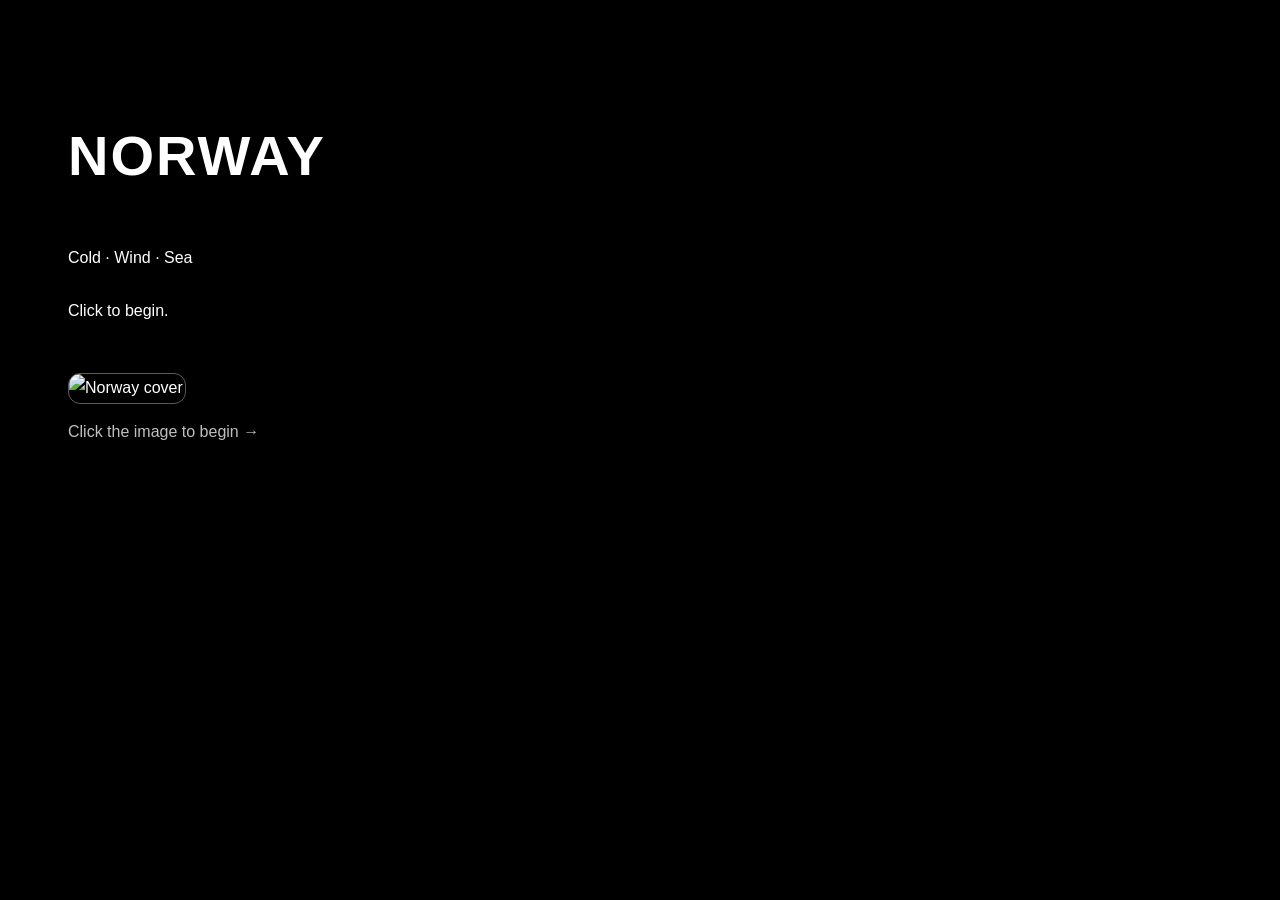
==== index.html @ ddf63330 "Add files via upload" ====
<!DOCTYPE html>
<html lang="en">
<head>
  <meta charset="UTF-8">
  <title>Norway</title>
  <link rel="stylesheet" href="style.css">
</head>

<body>

  <h1>NORWAY</h1>
  <p>Cold · Wind · Sea</p>

  <p>Click to begin.</p>

 <a href="page2.html" style="color:white; text-decoration:none; display:inline-block;">
   <img
     src="images/cover.jpg"
     alt="Norway cover"
     style="width:100%; max-width:720px; display:block; border:1px solid rgba(255,255,255,0.35); margin-top:24px; border-radius:12px;"
   >
 </a>

 <p style="margin-top:14px; opacity:0.75;">
   Click the image to begin →
 </p>

</body>
</html>
---- style.css ----
body {
  background-color: black;
  color: white;
  font-family: Arial, sans-serif;
  padding: 60px;
  line-height: 1.8;
}

h1 {
  font-size: 56px;
  letter-spacing: 2px;
}

h2 {
  font-size: 32px;
  margin-bottom: 20px;
}

p {
  max-width: 600px;
  margin-bottom: 24px;
}

a {
  color: white;
  text-decoration: underline;
}

a:hover {
  opacity: 0.6;
}

img {
  width: 100%;
  max-width: 800px;
  border: 1px solid white;
  margin-top: 24px;
}
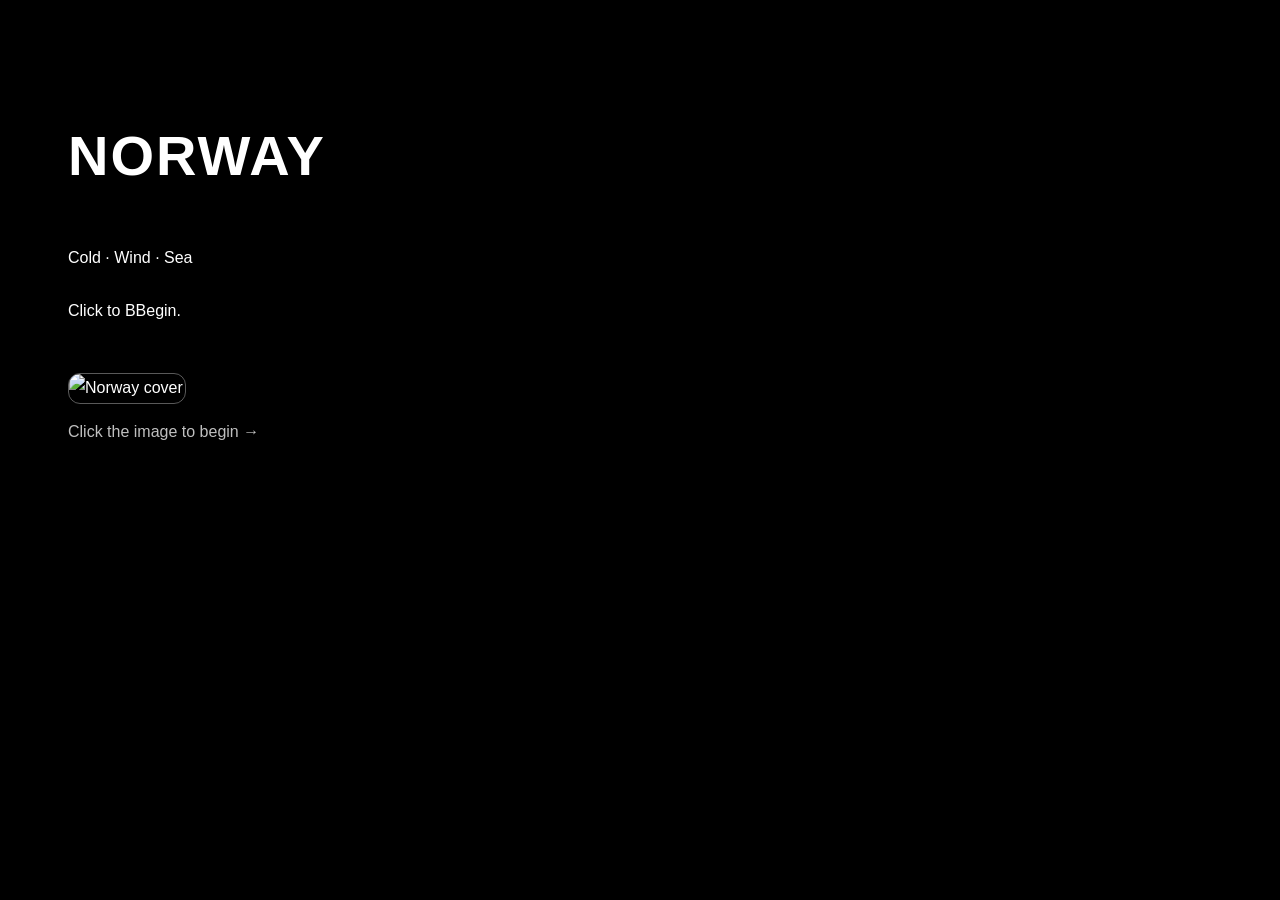
==== commit 40a7d7b2: "Update index.html" ====
--- a/index.html
+++ b/index.html
@@ -11,7 +11,7 @@
   <h1>NORWAY</h1>
   <p>Cold · Wind · Sea</p>
 
-  <p>Click to begin.</p>
+  <p>Click to BBegin.</p>
 
  <a href="page2.html" style="color:white; text-decoration:none; display:inline-block;">
    <img
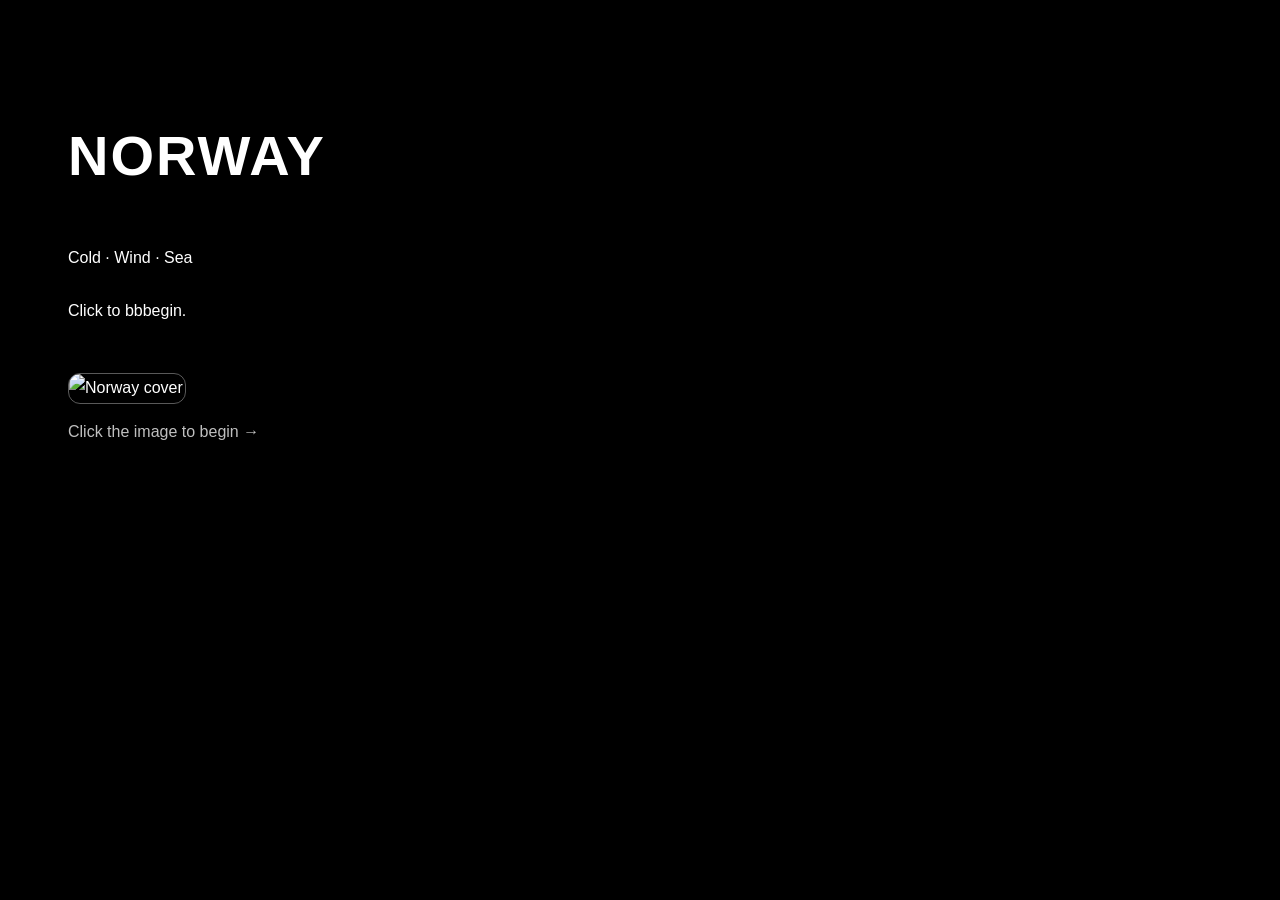
==== commit 275dccbe: "Update index.html" ====
--- a/index.html
+++ b/index.html
@@ -11,7 +11,7 @@
   <h1>NORWAY</h1>
   <p>Cold · Wind · Sea</p>
 
-  <p>Click to BBegin.</p>
+  <p>Click to bbbegin.</p>
 
  <a href="page2.html" style="color:white; text-decoration:none; display:inline-block;">
    <img
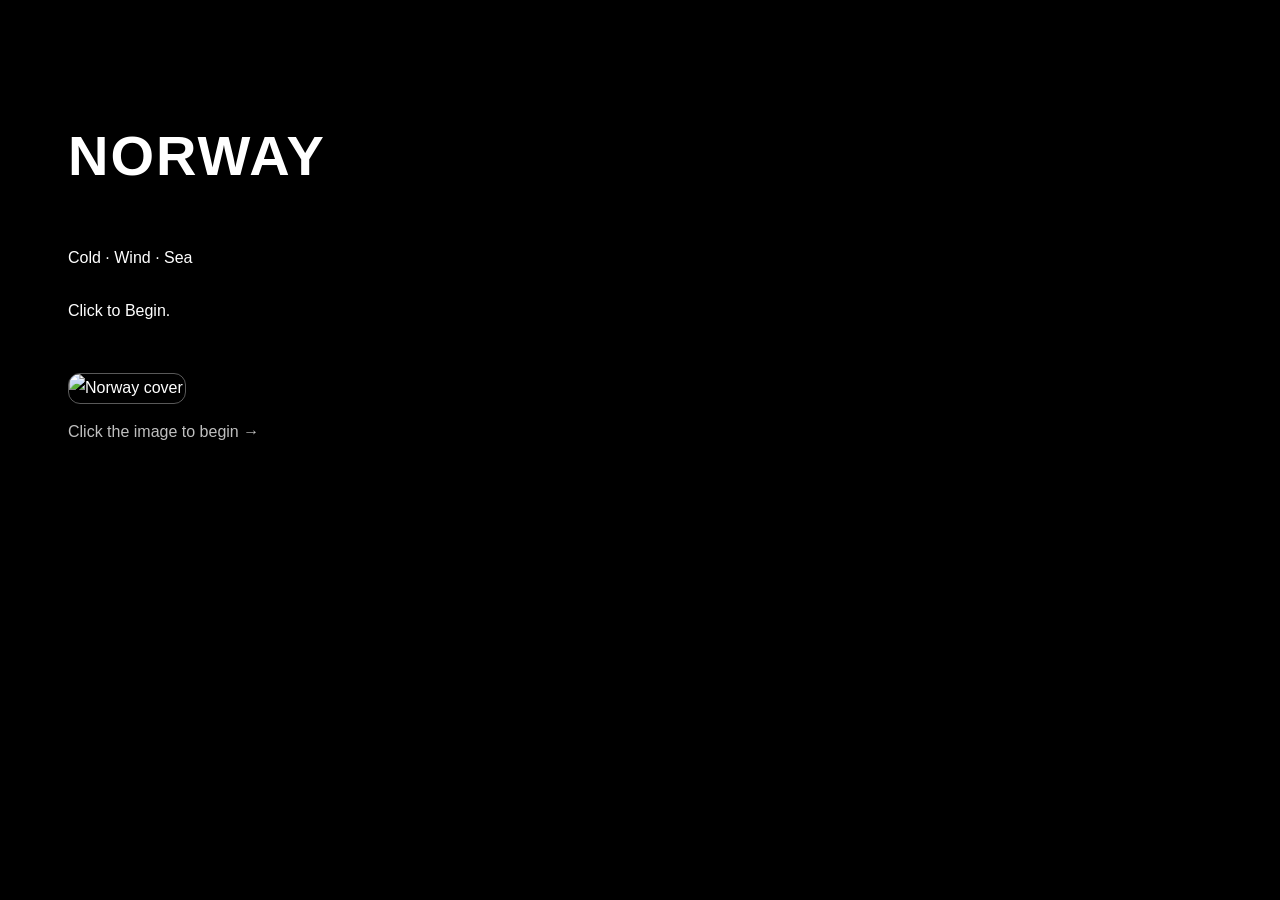
==== commit 8d711fab: "Update narrative pages" ====
--- a/index.html
+++ b/index.html
@@ -2,7 +2,7 @@
 <html lang="en">
 <head>
   <meta charset="UTF-8">
-  <title>Norway</title>
+  <title>Norway🇳🇴</title>
   <link rel="stylesheet" href="style.css">
 </head>
 
@@ -11,7 +11,7 @@
   <h1>NORWAY</h1>
   <p>Cold · Wind · Sea</p>
 
-  <p>Click to bbbegin.</p>
+  <p>Click to Begin.</p>
 
  <a href="page2.html" style="color:white; text-decoration:none; display:inline-block;">
    <img
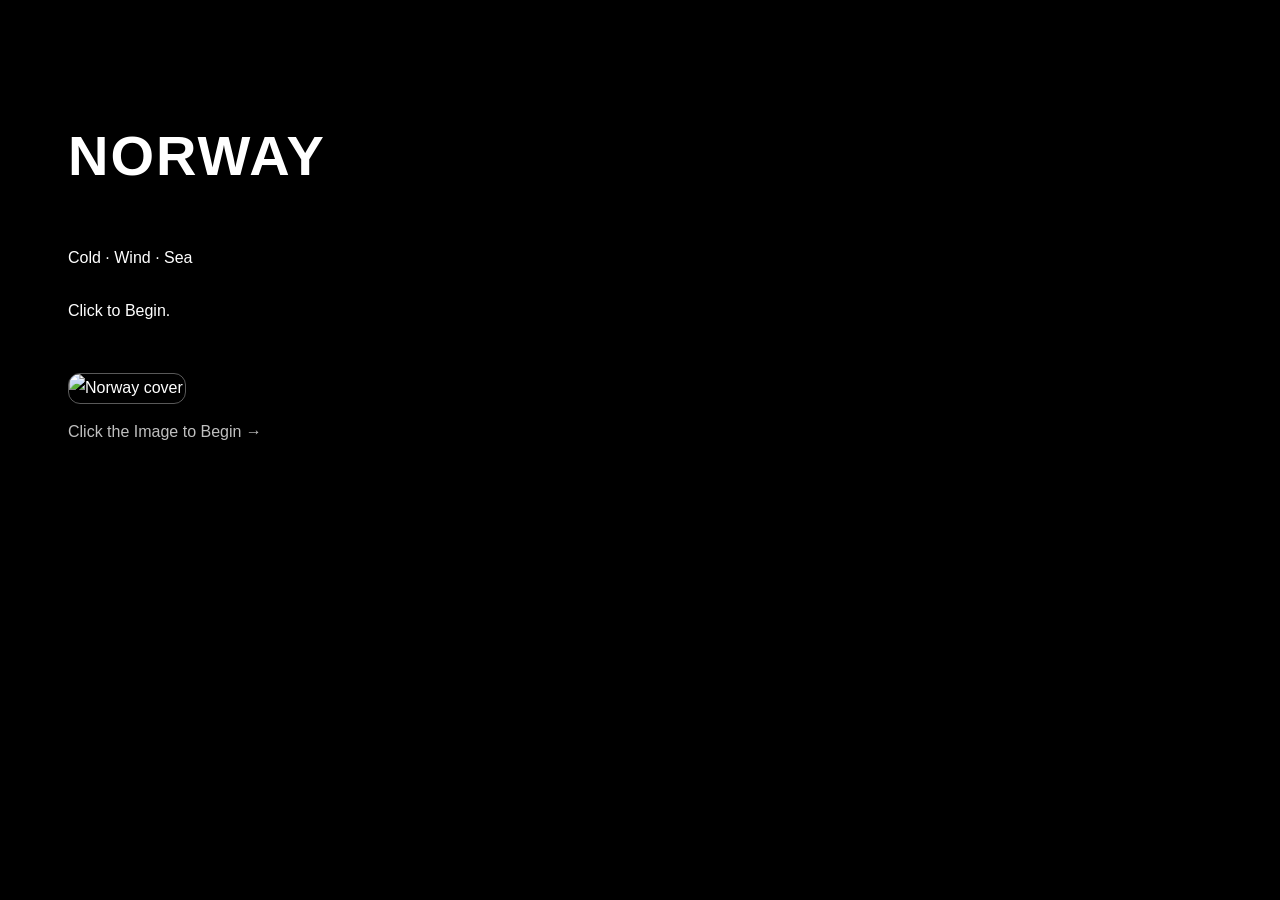
==== commit 16fe63eb: "Update index.html" ====
--- a/index.html
+++ b/index.html
@@ -22,7 +22,7 @@
  </a>
 
  <p style="margin-top:14px; opacity:0.75;">
-   Click the image to begin →
+   Click the Image to Begin →
  </p>
 
 </body>
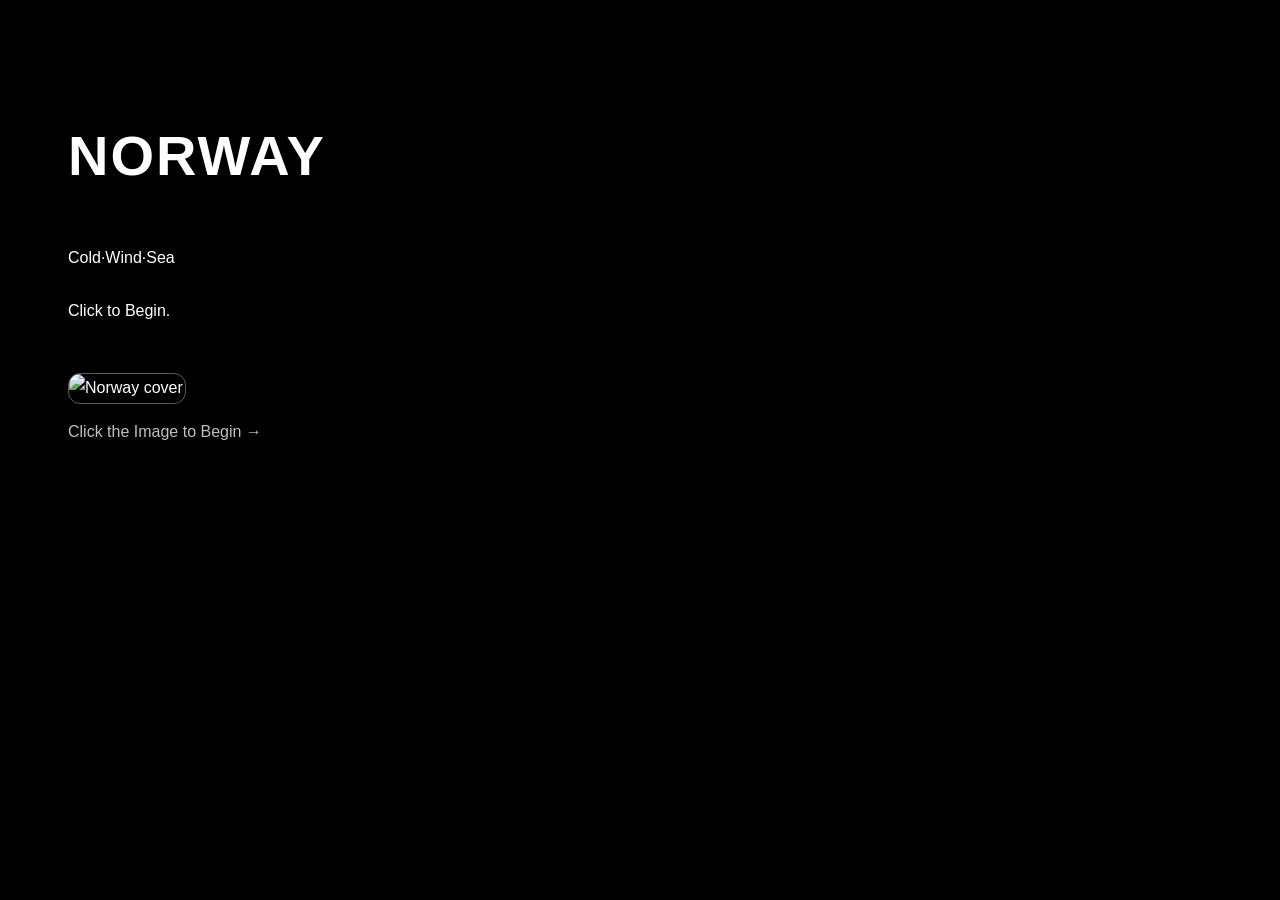
==== commit 90587349: "Update index.html" ====
--- a/index.html
+++ b/index.html
@@ -9,7 +9,7 @@
 <body>
 
   <h1>NORWAY</h1>
-  <p>Cold · Wind · Sea</p>
+  <p>Cold·Wind·Sea</p>
 
   <p>Click to Begin.</p>
 
